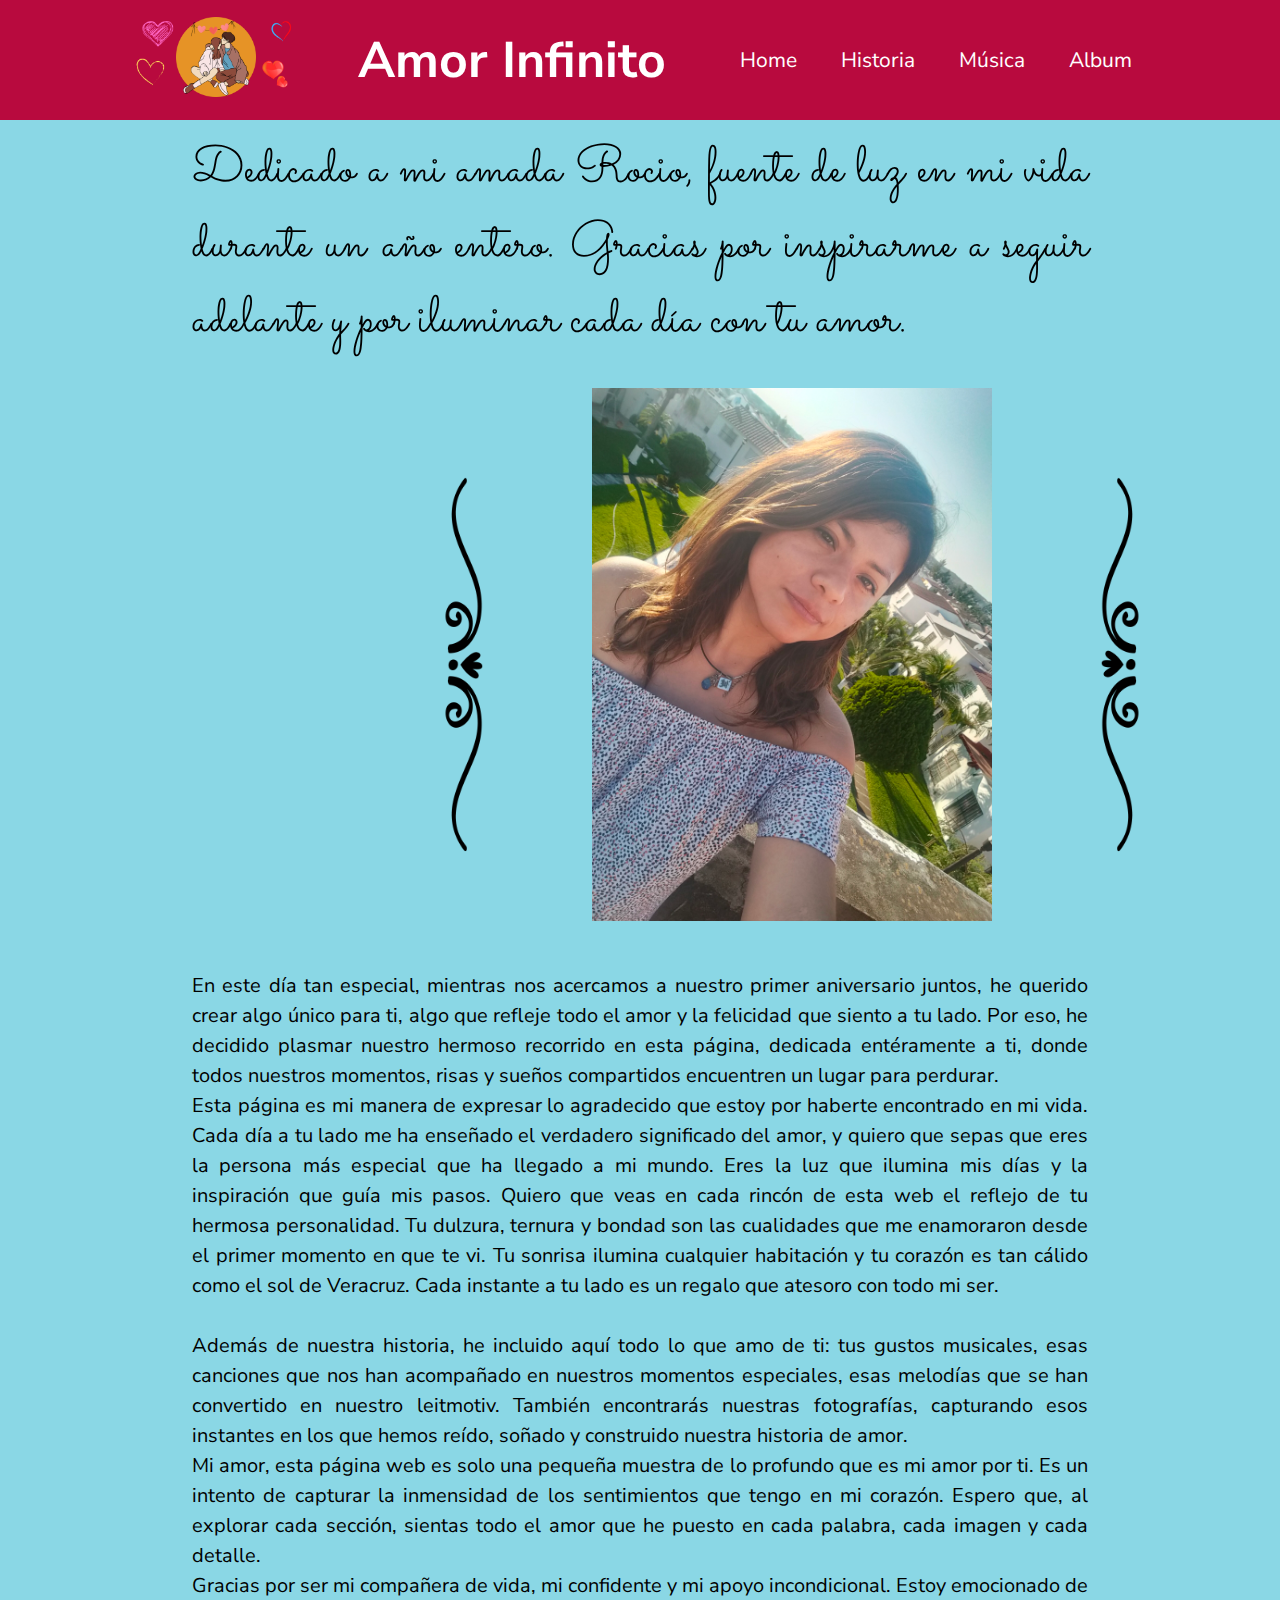
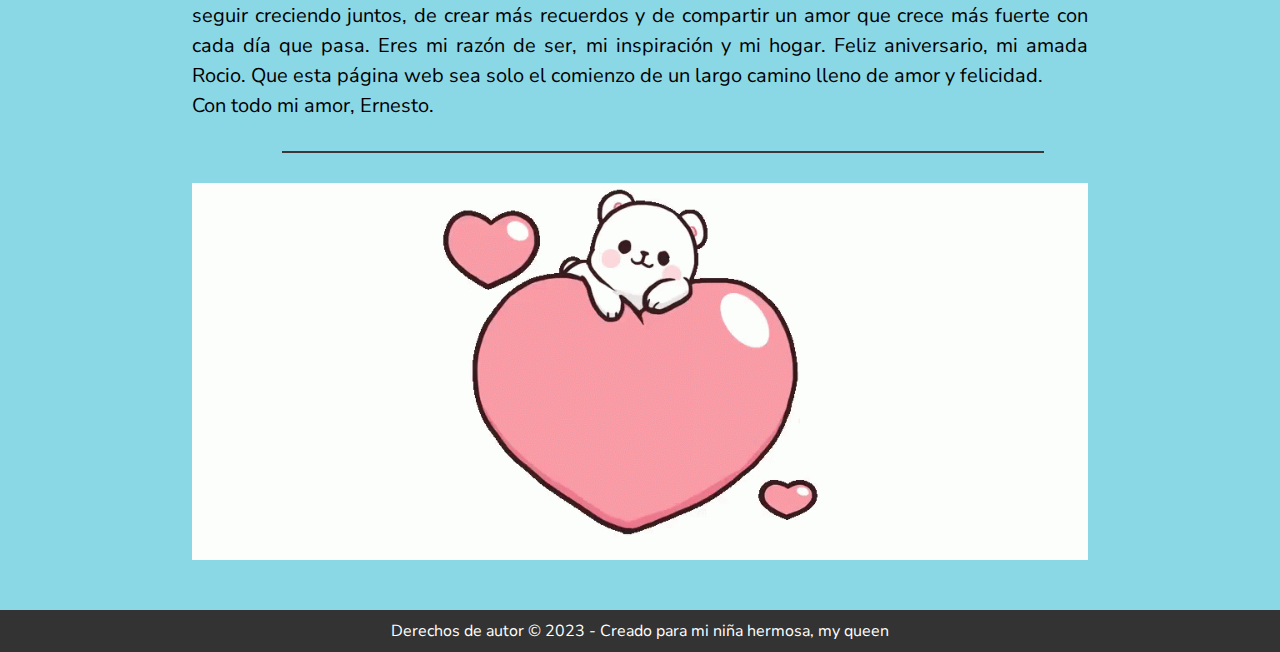
==== index.html @ 8656c846 "seconds codes" ====
<!DOCTYPE html>
<html lang="en">
<head>
    <meta charset="UTF-8">
    <meta http-equiv="X-UA-Compatible" content="IE=edge">
    <meta name="viewport" content="width=device-width, initial-scale=1.0">
    <title>Anniversary</title>
    <link rel="stylesheet" href="style.css">
    <meta name="robots" content="noindex">
    <link rel="icon" href="img aniversary/icono2.ico" type="image/x-icon">
</head>
<body>
    <header class="header">
      <div class="logo">
        <a href="index.html"><img src="img aniversary/Diseño sin título (4).png" alt="Logo de nuestro amor"></a> 
      </div>
      
       <h2 class="nombre-logo">Amor Infinito</h2>
      
        <nav>
          <ul class="nav-links">
            <li><a href="index.html">Home</a></li>
            <li><a href="historia.html">Historia</a></li>
            <li><a href="musica.html">Música</a></li>
            <li><a href="album.html">Album</a></li>
          </ul>
        </nav>
      </header>
    
      <main>
        <section>
          <h1>Dedicado a mi amada Rocio, fuente de luz en mi vida durante un año entero. Gracias por inspirarme a seguir adelante y por iluminar cada día con tu amor. </h1>
           <div class="decoracion">
            <div class="decoracion1"><img src="img aniversary/464351ef5365dbbf9f92a1a636533d70.png" alt=""></div>
          
            <img src="img aniversary/foto rocio.jpg" alt="preciosa hermosa">

            <div class="decoracion2"><img src="img aniversary/464351ef5365dbbf9f92a1a636533d70.png" alt=""></div>

          </div>
          
          <p> 
            En este día tan especial, mientras nos acercamos a nuestro primer aniversario juntos, he querido crear algo único para ti, algo que refleje todo el amor y la felicidad que siento a tu lado. Por eso, he decidido plasmar nuestro hermoso recorrido en esta página, dedicada entéramente a ti, donde todos nuestros momentos, risas y sueños compartidos encuentren un lugar para perdurar.

<br>Esta página es mi manera de expresar lo agradecido que estoy por haberte encontrado en mi vida. Cada día a tu lado me ha enseñado el verdadero significado del amor, y quiero que sepas que eres la persona más especial que ha llegado a mi mundo. Eres la luz que ilumina mis días y la inspiración que guía mis pasos.

Quiero que veas en cada rincón de esta web el reflejo de tu hermosa personalidad. Tu dulzura, ternura y bondad son las cualidades que me enamoraron desde el primer momento en que te vi. Tu sonrisa ilumina cualquier habitación y tu corazón es tan cálido como el sol de Veracruz. Cada instante a tu lado es un regalo que atesoro con todo mi ser.<br>

<br>Además de nuestra historia, he incluido aquí todo lo que amo de ti: tus gustos musicales, esas canciones que nos han acompañado en nuestros momentos especiales, esas melodías que se han convertido en nuestro leitmotiv. También encontrarás nuestras fotografías, capturando esos instantes en los que hemos reído, soñado y construido nuestra historia de amor.<br>

Mi amor, esta página web es solo una pequeña muestra de lo profundo que es mi amor por ti. Es un intento de capturar la inmensidad de los sentimientos que tengo en mi corazón. Espero que, al explorar cada sección, sientas todo el amor que he puesto en cada palabra, cada imagen y cada detalle.

<br>Gracias por ser mi compañera de vida, mi confidente y mi apoyo incondicional. Estoy emocionado de seguir creciendo juntos, de crear más recuerdos y de compartir un amor que crece más fuerte con cada día que pasa. Eres mi razón de ser, mi inspiración y mi hogar.

Feliz aniversario, mi amada Rocio. Que esta página web sea solo el comienzo de un largo camino lleno de amor y felicidad.<br>

Con todo mi amor,
Ernesto.<br>
<br>
</p>
<div class="barra"></div>
<div class="gif"><img src="img aniversary/Milk And Mocha Love GIF - Milk And Mocha Love Heart - Discover & Share GIFs.gif" alt=""></div>
<div>
           
        </div>
        </section>
      </main>
    
      <footer>
        <p>Derechos de autor &copy; 2023 - Creado para mi niña hermosa, my queen</p>
      </footer> 
</body>
</html>
---- style.css ----
@import url('https://fonts.googleapis.com/css2?family=M+PLUS+1p:wght@500&family=Nunito+Sans&family=PT+Sans&display=swap');
@import url('https://fonts.googleapis.com/css2?family=Sacramento&display=swap');

* { box-sizing: border-box;
    margin: 0;
    padding: 0;
    font-family: 'Nunito Sans', sans-serif;
    
  }
  
  /* Barra de navegación */
  .header {
    display: flex;
    justify-content: space-between;
    align-items: center;
    background-color: #b80a3e;
    height: 120px;
    color: #fff;
    padding: 5px 10%;
    position: fixed;
    z-index: 5;
    
  
  width: 100%;
    
  }
  .header h2{
    pointer-events: none;
    font-size: 50px;
    
  }

  
  .header .logo{
    cursor: pointer;
  }

  
  
  .header .logo img{
    height: 80px;
    border-radius: 15%;
    transition: all 0.3s;
  }

  .header .logo img:hover{
    transform: scale(1.2);
  }
  
  nav ul {
    list-style-type: none;
    margin: 0;
    padding: 0;
  }
  
  nav ul li {
    display:inline-block;
    margin: 0 20px;
    transition: all 0.2s;
  }
  nav ul li:hover{
    transform: scale(1.2);
  }

  nav ul li a {
    font-size: 21px;
    color: #fff;
    text-decoration: none;

  }

  nav ul li a:hover{
    color: rgb(106, 3, 3);
    font-weight:600;
  }
  
  /* Cuerpo */
  body{
    background-color: rgb(138, 215, 229);
    
    
  }

  .decoracion{

    display: flex;
    
    
  }

  .decoracion1{
    rotate: 90deg;
    margin-bottom: 30px;
    
  }

  .decoracion1 img{

    clip-path: inset(0 0 10% 0);
  }

  .decoracion2{
    rotate: -90deg;
    margin-bottom: 30px;

  }

  .decoracion2 img{

    clip-path: inset(0 0 10% 0);
  }

 main{
    padding-top: 125px;
    width: 70%;
    height: 100%;

    margin: 0 auto;
    
    
    
 }

 main h1{
  font-weight:400;
  font-family: 'Sacramento', cursive;
  margin: 8px 0 30px 0;
  text-align: justify;
  font-size: 3.2em
 }



  


 section img{

  width: 400px;
  display: block;
  margin: 0 auto;
  
  margin-bottom: 50px;
  
  

 }

 main p{
  font-size: 20px;
  font-weight: 400;
  line-height: 1.5em;
  text-align: justify;
  
  
 }
  /* Pie de página */
  footer {
    background-color: #333;
    color: #fff;
    padding: 10px;
    text-align: center;
  }

  .barra{
    width: 85%;
    height: 1px;
    border: #3e3737 solid 1px;
    margin: 0 0 30px 90px;
    display: block;
    
  }

  .gif{
    width: 100%;
    background-color: #fcfefc;
  }


  @media only screen and (max-width: 800px) {
        .section{
          margin: 0 auto;
        }
        .section h1{
          justify-content: center;
        }
        
        main{
          width: 100vw;
        }
  }
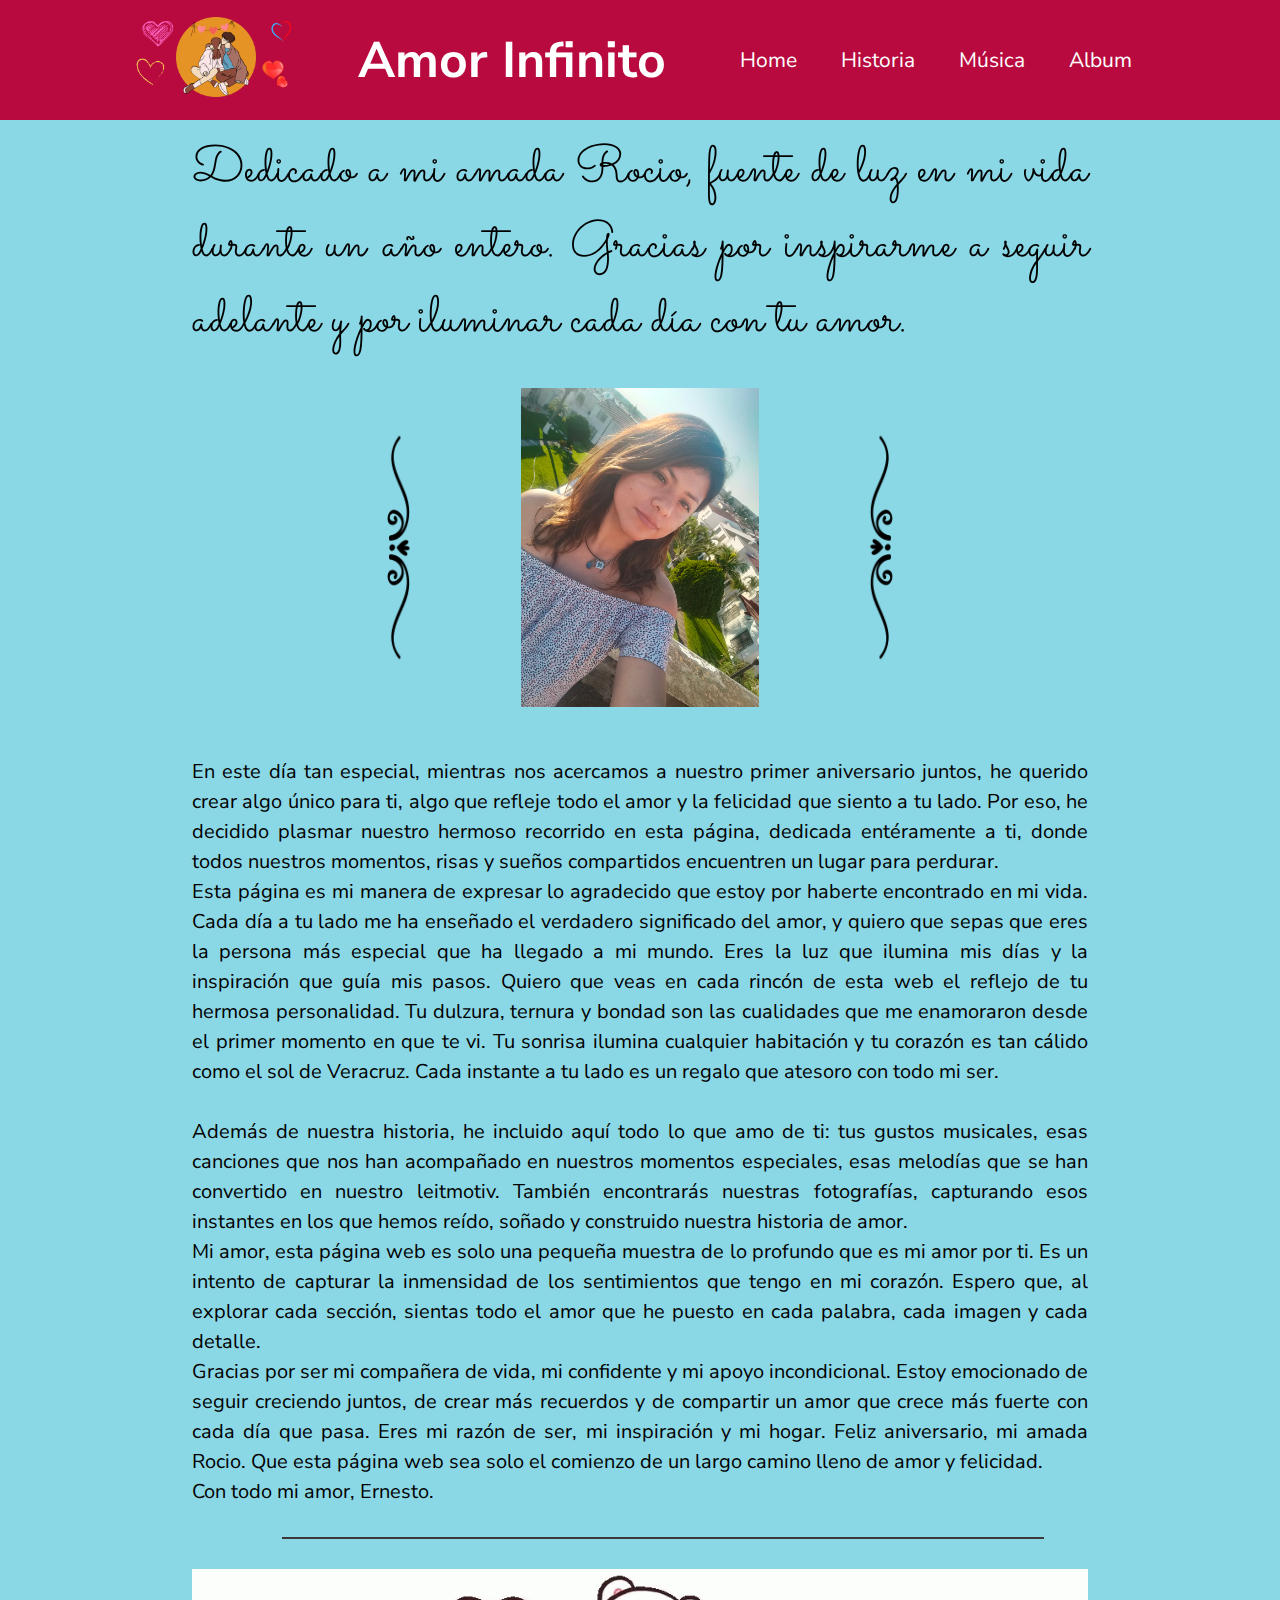
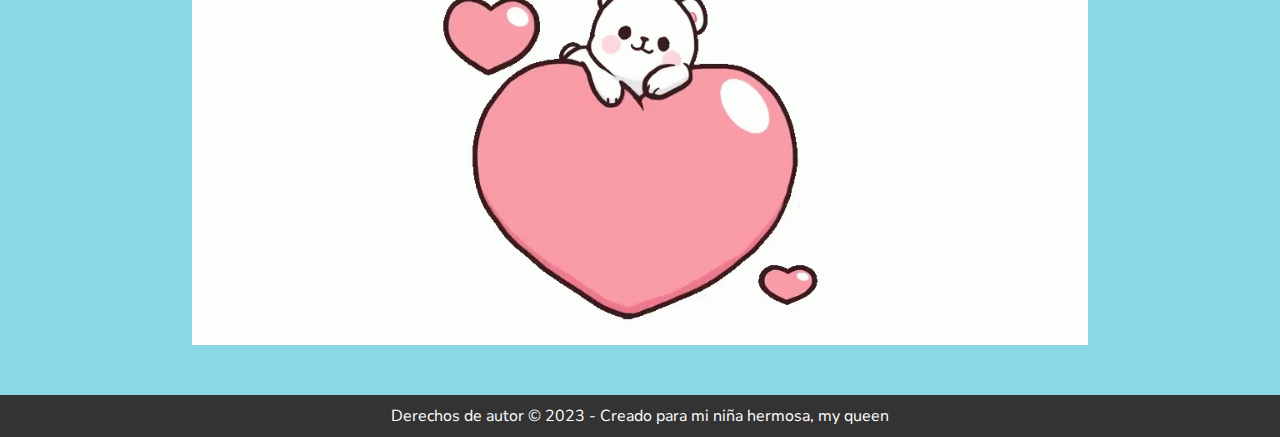
==== commit f1ab4b96: "Update index.html" ====
--- a/index.html
+++ b/index.html
@@ -31,11 +31,17 @@
         <section>
           <h1>Dedicado a mi amada Rocio, fuente de luz en mi vida durante un año entero. Gracias por inspirarme a seguir adelante y por iluminar cada día con tu amor. </h1>
            <div class="decoracion">
-            <div class="decoracion1"><img src="img aniversary/464351ef5365dbbf9f92a1a636533d70.png" alt=""></div>
-          
-            <img src="img aniversary/foto rocio.jpg" alt="preciosa hermosa">
+            <div class="decoracion1">
+              <img src="img aniversary/464351ef5365dbbf9f92a1a636533d70.png" alt="">
+            </div>
+            <div class="center">
+              <img src="img aniversary/foto rocio.jpg" alt="preciosa hermosa">
 
-            <div class="decoracion2"><img src="img aniversary/464351ef5365dbbf9f92a1a636533d70.png" alt=""></div>
+            </div>
+            
+            <div class="decoracion2">
+              <img src="img aniversary/464351ef5365dbbf9f92a1a636533d70.png" alt="">
+            </div>
 
           </div>
           
@@ -70,4 +76,4 @@
         <p>Derechos de autor &copy; 2023 - Creado para mi niña hermosa, my queen</p>
       </footer> 
 </body>
-</html>+</html>
--- a/style.css
+++ b/style.css
@@ -83,34 +83,65 @@
 
   .decoracion{
 
-    display: flex;
+    display: grid;
+    grid-template-columns: 1fr 1fr 1fr;
+    width: 80%;
+    margin: 0 auto;
     
     
   }
 
   .decoracion1{
+    display: flex;
+    align-items: center;
+    justify-content: flex-end;
+    
+    
+    
+  }
+  .decoracion1 img{
     rotate: 90deg;
-    margin-bottom: 30px;
-    
-  }
-
-  .decoracion1 img{
-
-    clip-path: inset(0 0 10% 0);
-  }
+    max-width: 100%;
+      height: auto;
+      width: 100%;
+      clip-path: inset(0 0 10% 0);
+
+  }
+
+  .center{
+    display: flex;
+    align-items: center;
+
+  }
+
+  .center img{
+    max-width: 100%;
+    height: auto;
+    width: 100%;
+  }
+
+  
 
   .decoracion2{
+    display: flex;
+    align-items: center;
+    
+    
+
+  }
+
+  .decoracion2 img{
     rotate: -90deg;
-    margin-bottom: 30px;
-
-  }
-
-  .decoracion2 img{
-
-    clip-path: inset(0 0 10% 0);
-  }
-
- main{
+    max-width: 100%;
+      height: auto;
+      width: 100%;
+      clip-path: inset(0 0 10% 0);
+
+  }
+
+  
+
+ section{
     padding-top: 125px;
     width: 70%;
     height: 100%;
@@ -177,35 +208,22 @@
   }
 
 
-  @media only screen and (max-width: 800px) {
-        .section{
-          margin: 0 auto;
-        }
-        .section h1{
-          justify-content: center;
-        }
-        
-        main{
-          width: 100vw;
-        }
-  }
-
-  
-
-
-
-
-
-
-
-  
-
-
-
-
-
-
-
-  
-  
-  +  
+
+
+
+
+
+
+
+  
+
+
+
+
+
+
+
+  
+  
+  
